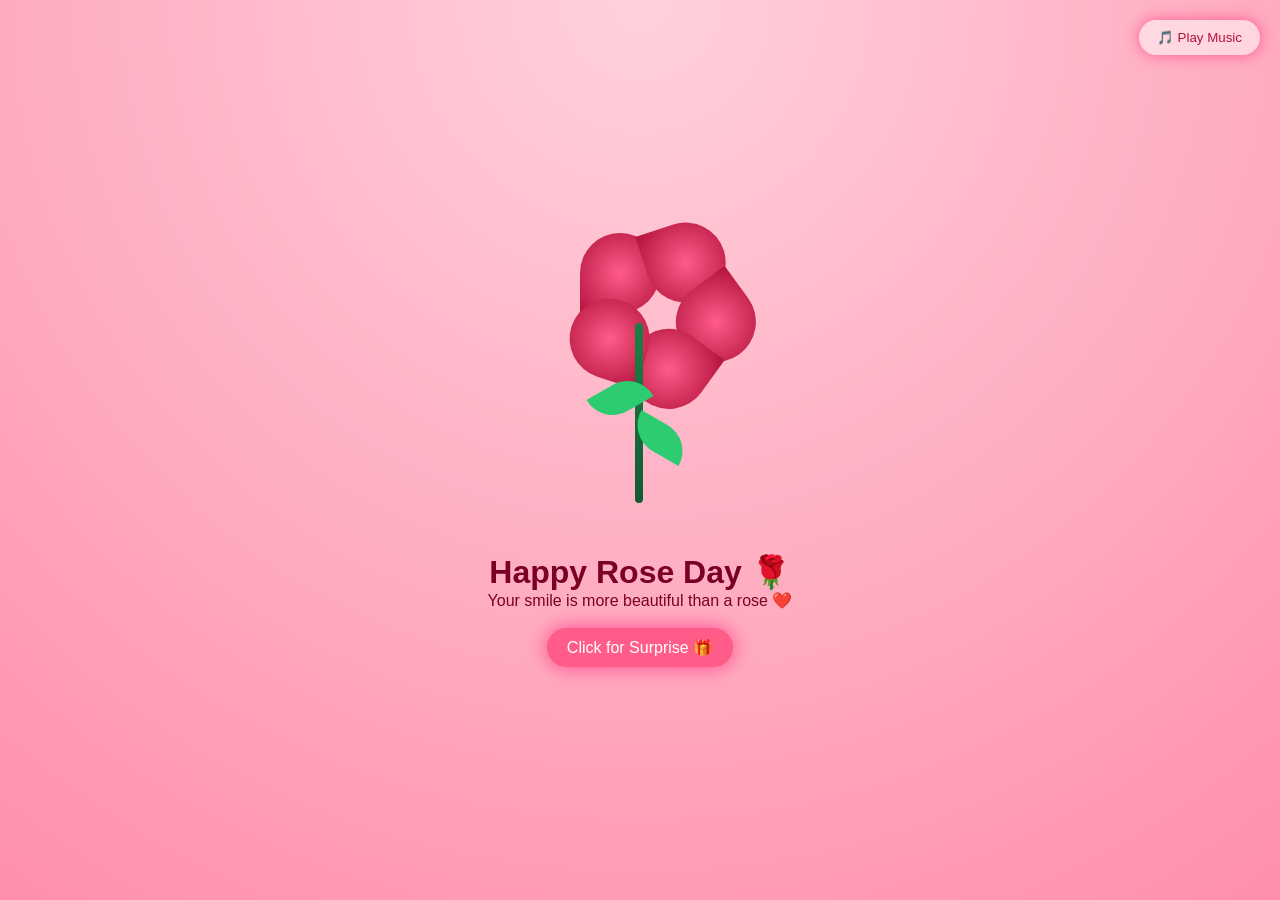
==== index.html @ 5c61c633 "Add files via upload" ====
<!DOCTYPE html>
<html lang="en">
<head>
  <meta charset="UTF-8">
  <title>Rose Day ❤️</title>
  <link rel="stylesheet" href="style.css">
</head>
<body>

<button class="music-btn" onclick="playMusic()">🎵 Play Music</button>

<audio id="bgMusic" loop>
  <source src="music.mp3" type="audio/mpeg">
</audio>

<!-- Falling petals -->
<div class="petals">
  <span></span><span></span><span></span><span></span><span></span>
  <span></span><span></span><span></span><span></span><span></span>
</div>

<div class="container">

  <div class="rose">
    <div class="petal p1"></div>
    <div class="petal p2"></div>
    <div class="petal p3"></div>
    <div class="petal p4"></div>
    <div class="petal p5"></div>

    <div class="stem"></div>
    <div class="leaf l1"></div>
    <div class="leaf l2"></div>
  </div>

  <div class="text">
    <h1>Happy Rose Day 🌹</h1>
    <p>
      Your smile is more beautiful than a rose ❤️<br><br>
      <a href="new.html" class="surprise-btn">Click for Surprise 🎁</a>
    </p>
  </div>

</div>

<script>
function playMusic() {
  document.getElementById("bgMusic").play();
}
</script>

</body>
</html>
---- style.css ----
* {
  margin: 0;
  padding: 0;
  box-sizing: border-box;
}

body {
  height: 100vh;
  background: radial-gradient(circle at top, #ffd1dc, #ff8fab);
  display: flex;
  justify-content: center;
  align-items: center;
  overflow: hidden;
  font-family: 'Segoe UI', sans-serif;
}

/* Music Button */
.music-btn {
  position: absolute;
  top: 20px;
  right: 20px;
  background: rgba(255,255,255,0.5);
  border: none;
  padding: 10px 18px;
  border-radius: 25px;
  cursor: pointer;
  color: #b1123a;
  box-shadow: 0 0 15px rgba(255,0,100,0.5);
}

/* Falling petals */
.petals span {
  position: absolute;
  top: -10%;
  width: 20px;
  height: 20px;
  background: radial-gradient(circle, #ff5c8a, #b1123a);
  border-radius: 0 50% 50% 50%;
  animation: fall 10s linear infinite;
}

.petals span:nth-child(odd) { animation-duration: 12s; }
.petals span:nth-child(even) { animation-duration: 9s; }

.petals span:nth-child(1) { left: 10%; }
.petals span:nth-child(2) { left: 20%; }
.petals span:nth-child(3) { left: 30%; }
.petals span:nth-child(4) { left: 40%; }
.petals span:nth-child(5) { left: 50%; }
.petals span:nth-child(6) { left: 60%; }
.petals span:nth-child(7) { left: 70%; }
.petals span:nth-child(8) { left: 80%; }
.petals span:nth-child(9) { left: 90%; }
.petals span:nth-child(10){ left: 95%; }

@keyframes fall {
  0% {
    transform: translateY(0) rotate(0deg);
    opacity: 1;
  }
  100% {
    transform: translateY(120vh) rotate(360deg);
    opacity: 0;
  }
}

/* Container */
.container {
  text-align: center;
  animation: fadeIn 2s ease;
}

/* Rose */
.rose {
  position: relative;
  width: 120px;
  height: 300px;
  margin: auto;
  animation: float 3s ease-in-out infinite;
}

.petal {
  position: absolute;
  width: 80px;
  height: 80px;
  background: radial-gradient(circle, #ff5c8a, #b1123a);
  border-radius: 50% 50% 50% 0;
  transform-origin: bottom right;
}

.p1 { transform: rotate(0deg); }
.p2 { transform: rotate(72deg); }
.p3 { transform: rotate(144deg); }
.p4 { transform: rotate(216deg); }
.p5 { transform: rotate(288deg); }

.stem {
  position: absolute;
  top: 90px;
  left: 55px;
  width: 8px;
  height: 180px;
  background: linear-gradient(#1e7f43, #145a32);
  border-radius: 10px;
}

.leaf {
  position: absolute;
  width: 60px;
  height: 30px;
  background: #2ecc71;
  border-radius: 0 50px 0 50px;
}

.l1 {
  top: 150px;
  left: 10px;
  transform: rotate(-30deg);
}

.l2 {
  top: 190px;
  right: 10px;
  transform: rotate(30deg);
}

/* Text */
.text {
  margin-top: 20px;
  color: #7a0026;
}

.surprise-btn {
  display: inline-block;
  padding: 10px 20px;
  background: #ff5c8a;
  color: white;
  border-radius: 30px;
  text-decoration: none;
  box-shadow: 0 0 20px rgba(255,0,100,0.6);
}

.surprise-btn:hover {
  background: #b1123a;
}

/* Animations */
@keyframes float {
  0%,100% { transform: translateY(0); }
  50% { transform: translateY(-15px); }
}

@keyframes fadeIn {
  from { opacity: 0; transform: scale(0.8); }
  to { opacity: 1; transform: scale(1); }
}
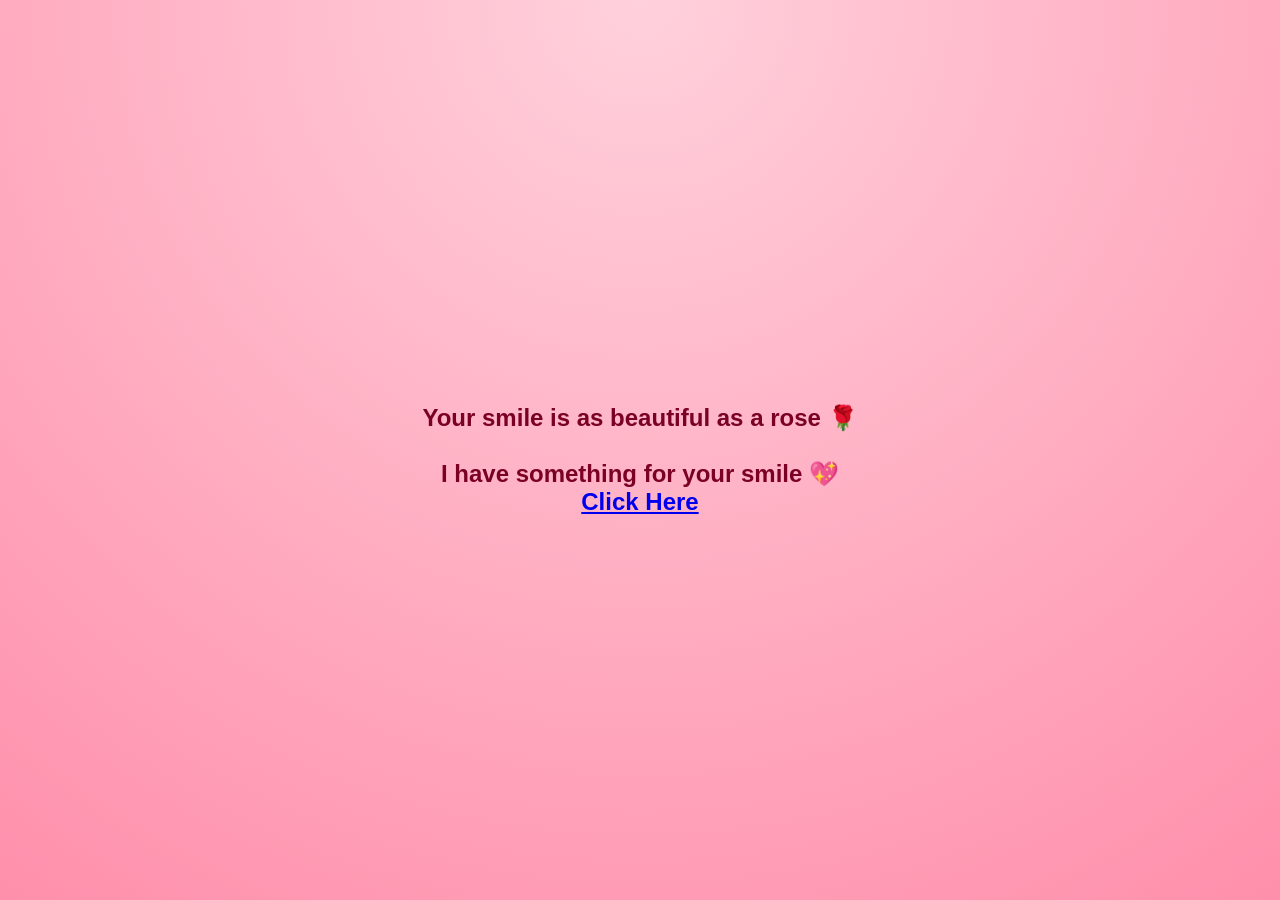
==== commit 8788a6c1: "Update index.html" ====
--- a/index.html
+++ b/index.html
@@ -1,53 +1,22 @@
 <!DOCTYPE html>
 <html lang="en">
 <head>
-  <meta charset="UTF-8">
-  <title>Rose Day ❤️</title>
-  <link rel="stylesheet" href="style.css">
+  <meta charset="UTF-8" />
+  <meta name="viewport" content="width=device-width, initial-scale=1.0" />
+  <title>For You 🌹</title>
+  <link rel="stylesheet" href="style.css" />
+  <link href="https://fonts.googleapis.com/css?family=Indie+Flower" rel="stylesheet">
 </head>
+
 <body>
-
-<button class="music-btn" onclick="playMusic()">🎵 Play Music</button>
-
-<audio id="bgMusic" loop>
-  <source src="music.mp3" type="audio/mpeg">
-</audio>
-
-<!-- Falling petals -->
-<div class="petals">
-  <span></span><span></span><span></span><span></span><span></span>
-  <span></span><span></span><span></span><span></span><span></span>
-</div>
-
-<div class="container">
-
-  <div class="rose">
-    <div class="petal p1"></div>
-    <div class="petal p2"></div>
-    <div class="petal p3"></div>
-    <div class="petal p4"></div>
-    <div class="petal p5"></div>
-
-    <div class="stem"></div>
-    <div class="leaf l1"></div>
-    <div class="leaf l2"></div>
+  <div class="container">
+    <div class="text">
+      <h2>
+        Your smile is as beautiful as a rose 🌹<br><br>
+        I have something for your smile 💖<br>
+        <a href="new.html">Click Here</a>
+      </h2>
+    </div>
   </div>
-
-  <div class="text">
-    <h1>Happy Rose Day 🌹</h1>
-    <p>
-      Your smile is more beautiful than a rose ❤️<br><br>
-      <a href="new.html" class="surprise-btn">Click for Surprise 🎁</a>
-    </p>
-  </div>
-
-</div>
-
-<script>
-function playMusic() {
-  document.getElementById("bgMusic").play();
-}
-</script>
-
 </body>
-</html>+</html>
